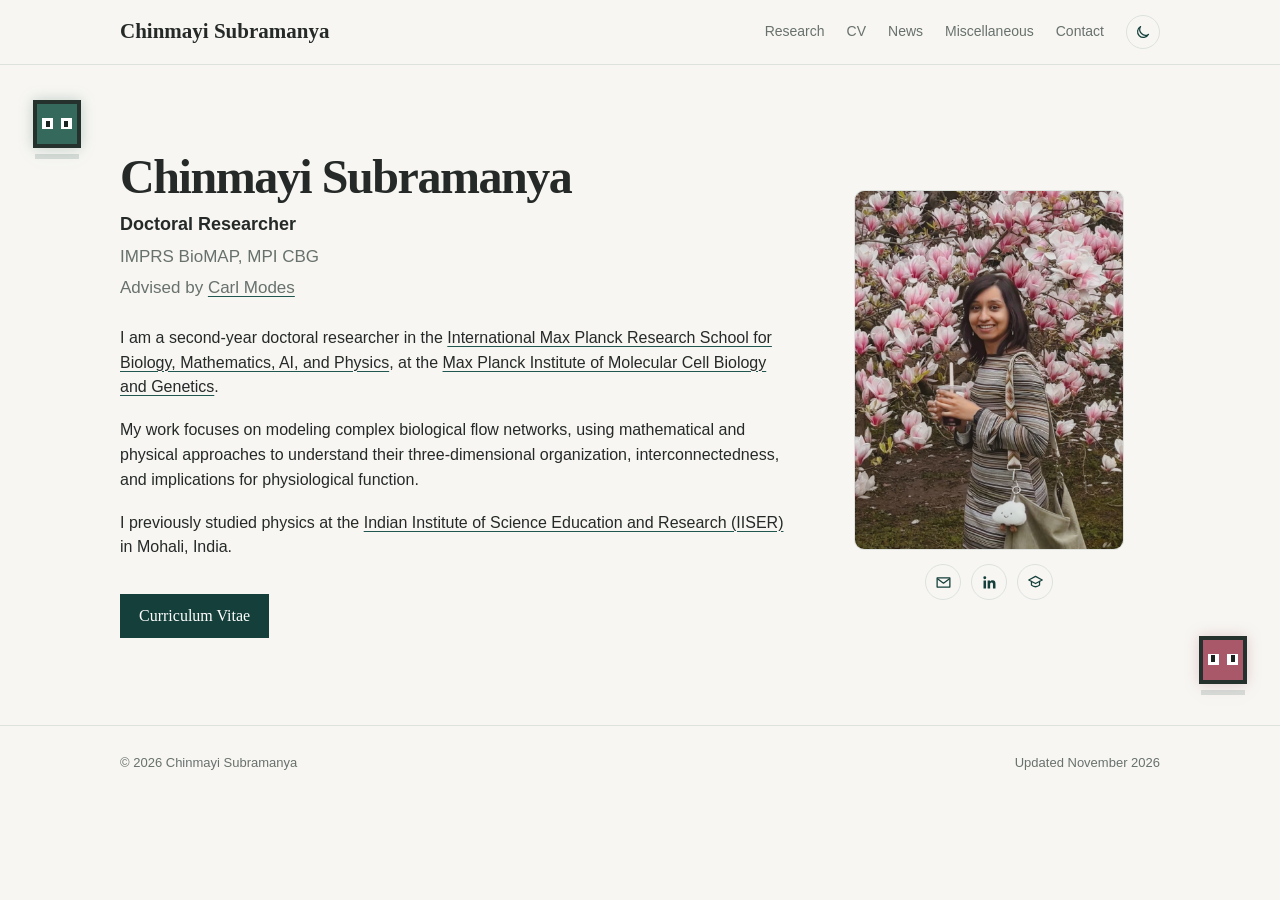
==== index.html @ 1d9da66b "Simplify site footers" ====
<!doctype html>
<html lang="en">
  <head>
    <meta charset="utf-8" />
    <meta name="viewport" content="width=device-width, initial-scale=1" />
    <meta
      name="description"
      content="Chinmayi Subramanya is a doctoral researcher studying the geometry and topology of spatially embedded biological networks."
    />
    <meta name="theme-color" content="#f7f6f2" />
    <meta name="color-scheme" content="light dark" />
    <title>Chinmayi Subramanya</title>
    <link rel="icon" href="assets/favicon-home.png" type="image/png" sizes="256x256" />
    <link rel="stylesheet" href="styles.css?v=46" />
  </head>
  <body>
    <a class="skip-link" href="#main-content">Skip to content</a>

    <header class="site-header">
      <div class="nav-shell">
        <a class="wordmark" href="index.html#about">Chinmayi Subramanya</a>
        <nav class="site-nav" aria-label="Primary navigation">
          <a href="research.html">Research</a>
          <a href="cv.html">CV</a>
          <a href="news.html">News</a>
          <a href="beyond.html">Miscellaneous</a>
          <a href="contact.html">Contact</a>
          <button class="theme-toggle" type="button" data-theme-toggle aria-pressed="false" aria-label="Switch to dark mode">
            <svg class="theme-icon moon-icon" viewBox="0 0 24 24" aria-hidden="true"><path d="M20.2 15.6A8.6 8.6 0 0 1 8.4 3.8 8.7 8.7 0 1 0 20.2 15.6Z" /></svg>
            <svg class="theme-icon sun-icon" viewBox="0 0 24 24" aria-hidden="true"><circle cx="12" cy="12" r="4" /><path d="M12 2v2M12 20v2M4.93 4.93l1.42 1.42M17.65 17.65l1.42 1.42M2 12h2M20 12h2M4.93 19.07l1.42-1.42M17.65 6.35l1.42-1.42" /></svg>
          </button>
        </nav>
      </div>
    </header>

    <main class="home-main" id="main-content">
      <div class="ensnarlment-experience" data-ensnarlment-experience>
        <svg class="network-canvas" data-network-canvas aria-hidden="true" focusable="false">
          <g class="network network--green" data-network-group="green"></g>
          <g class="network network--magenta" data-network-group="magenta"></g>
        </svg>

        <button
          class="network-character network-character--green"
          type="button"
          data-network-trigger="green"
          aria-label="Grow the green network"
          aria-pressed="false"
        >
          <svg class="pixel-character" viewBox="0 0 64 64" shape-rendering="crispEdges" aria-hidden="true">
            <g class="pixel-character__sprite">
              <rect class="pixel-character__shadow" x="12" y="58" width="40" height="4" />
              <rect class="pixel-character__outline" x="10" y="8" width="44" height="44" />
              <rect class="pixel-character__body" x="14" y="12" width="36" height="36" />
              <g class="pixel-character__eye-unit">
                <rect class="pixel-character__eye" x="18" y="25" width="10" height="10" />
                <rect class="pixel-character__pupil" x="22" y="27" width="4" height="6" />
              </g>
              <g class="pixel-character__eye-unit">
                <rect class="pixel-character__eye" x="36" y="25" width="10" height="10" />
                <rect class="pixel-character__pupil" x="38" y="27" width="4" height="6" />
              </g>
            </g>
          </svg>
        </button>

        <div class="network-character-anchor network-character-anchor--magenta">
          <div class="ensnarlment-speech" data-ensnarlment-speech hidden aria-live="polite">
            <a href="research.html">Ensnarlment - Explore my research →</a>
            <button type="button" data-speech-dismiss aria-label="Dismiss research prompt">×</button>
          </div>
          <button
            class="network-character network-character--magenta"
            type="button"
            data-network-trigger="magenta"
            aria-label="Grow the magenta network"
            aria-pressed="false"
          >
            <svg class="pixel-character" viewBox="0 0 64 64" shape-rendering="crispEdges" aria-hidden="true">
              <g class="pixel-character__sprite">
                <rect class="pixel-character__shadow" x="12" y="58" width="40" height="4" />
                <rect class="pixel-character__outline" x="10" y="8" width="44" height="44" />
                <rect class="pixel-character__body" x="14" y="12" width="36" height="36" />
                <g class="pixel-character__eye-unit">
                  <rect class="pixel-character__eye" x="18" y="25" width="10" height="10" />
                  <rect class="pixel-character__pupil" x="20" y="27" width="4" height="6" />
                </g>
                <g class="pixel-character__eye-unit">
                  <rect class="pixel-character__eye" x="36" y="25" width="10" height="10" />
                  <rect class="pixel-character__pupil" x="38" y="27" width="4" height="6" />
                </g>
              </g>
            </svg>
          </button>
        </div>
      </div>

      <section class="profile page-shell" id="about" aria-labelledby="profile-name">
        <div class="portrait-column">
          <figure class="portrait">
            <img src="assets/chinmayi-subramanya.jpg?v=4" alt="Chinmayi Subramanya in front of blooming magnolias" width="1643" height="2191" />
          </figure>
          <div class="profile-socials" aria-label="Social links">
            <a href="mailto:subramanya@mpi-cbg.de" aria-label="Email Chinmayi" title="Email">
              <svg viewBox="0 0 24 24" aria-hidden="true">
                <path d="M3 5.5h18v13H3z" />
                <path d="m4 7 8 6 8-6" />
              </svg>
            </a>
            <a href="https://www.linkedin.com/in/chinmayi-subramanya-7353881b0" target="_blank" rel="noreferrer" aria-label="Chinmayi on LinkedIn" title="LinkedIn">
              <svg class="brand-icon" viewBox="0 0 24 24" aria-hidden="true">
                <path d="M20.447 20.452h-3.554v-5.569c0-1.328-.027-3.037-1.852-3.037-1.853 0-2.136 1.445-2.136 2.939v5.667H9.351V9h3.414v1.561h.046c.477-.9 1.637-1.85 3.37-1.85 3.601 0 4.267 2.37 4.267 5.455v6.286zM5.337 7.433a2.062 2.062 0 1 1 0-4.124 2.062 2.062 0 0 1 0 4.124zM3.56 9h3.555v11.452H3.56z" />
              </svg>
            </a>
            <a href="https://scholar.google.com/citations?user=MUNUfOkAAAAJ" target="_blank" rel="noreferrer" aria-label="Chinmayi on Google Scholar" title="Google Scholar">
              <svg viewBox="0 0 24 24" aria-hidden="true">
                <path d="m2.5 8.4 9.5-5 9.5 5-9.5 5-9.5-5Z" />
                <path d="M6.3 10.5v5.2c1.6 1.5 3.5 2.3 5.7 2.3s4.1-.8 5.7-2.3v-5.2" />
              </svg>
            </a>
          </div>
        </div>
        <div class="profile-copy">
          <h1 id="profile-name">Chinmayi Subramanya</h1>
          <p class="role">Doctoral Researcher</p>
          <p>IMPRS BioMAP, MPI CBG</p>
          <p>
            Advised by
            <a href="https://www.mpi-cbg.de/research/researchgroups/currentgroups/carl-modes/research-focus" target="_blank" rel="noreferrer">Carl Modes</a>
          </p>
          <p class="profile-summary">
            I am a second-year doctoral researcher in the
            <a href="https://imprs.mpi-cbg.de" target="_blank" rel="noreferrer">International Max Planck Research School for Biology, Mathematics, AI, and Physics</a>,
            at the <a href="https://www.mpi-cbg.de" target="_blank" rel="noreferrer">Max Planck Institute of Molecular Cell Biology and Genetics</a>.
          </p>
          <p class="profile-summary profile-focus">
            My work focuses on modeling complex biological flow networks, using mathematical and physical approaches to understand their three-dimensional organization, interconnectedness, and implications for physiological function.
          </p>
          <p class="profile-summary profile-history">
            I previously studied physics at the <a href="https://www.iisermohali.ac.in/" target="_blank" rel="noreferrer">Indian Institute of Science Education and Research (IISER)</a> in Mohali, India.
          </p>
          <div class="profile-actions">
            <a class="button primary" href="cv.html">Curriculum Vitae</a>
          </div>
        </div>
      </section>

    </main>

    <footer class="site-footer">
      <div class="page-shell">
        <p>© <span data-year></span> Chinmayi Subramanya</p>
        <p class="footer-updated">Updated November 2026</p>
      </div>
    </footer>
    <script src="script.js?v=17"></script>
  </body>
</html>
---- styles.css ----
:root {
  --background: #f7f6f2;
  --surface: #f0f1ed;
  --text: #252a28;
  --muted: #68716d;
  --green: #1f5650;
  --green-strong: #153f3a;
  --network-green: #5c8b82;
  --network-magenta: #a46283;
  --border: #dde2df;
  --serif: Georgia, "Times New Roman", serif;
  --sans: -apple-system, BlinkMacSystemFont, "Segoe UI", Roboto, "Helvetica Neue", Arial, sans-serif;
  --shell: min(1040px, calc(100% - 48px));
}

html[data-theme="dark"] {
  color-scheme: dark;
  --background: #0c110f;
  --surface: #171e1c;
  --text: #f7f6f2;
  --muted: #aab4b0;
  --green: #8fb5ad;
  --green-strong: #c7d9d4;
  --network-green: #75998f;
  --network-magenta: #c681a3;
  --border: #353e37;
}

* {
  box-sizing: border-box;
}

html {
  scroll-behavior: smooth;
  background: var(--background);
  color-scheme: light;
}

body {
  margin: 0;
  color: var(--text);
  background: var(--background);
  font-family: var(--sans);
  font-size: 17px;
  line-height: 1.65;
  -webkit-font-smoothing: antialiased;
  transition: color 160ms ease, background 160ms ease;
}

a {
  color: inherit;
  text-decoration-color: var(--green);
  text-decoration-thickness: 1px;
  text-underline-offset: 0.18em;
}

a:hover {
  color: var(--green);
}

.external-link::after {
  display: inline-block;
  margin-left: 0.22em;
  content: "→";
  font-family: Arial, sans-serif;
  font-size: 0.76em;
  font-weight: 300;
  line-height: 1;
  transform: translateY(-0.04em) rotate(-45deg);
  transform-origin: center;
}

img {
  display: block;
  max-width: 100%;
}

button,
a {
  -webkit-tap-highlight-color: transparent;
}

:focus-visible {
  outline: 3px solid var(--green);
  outline-offset: 4px;
}

::selection {
  color: var(--background);
  background: var(--green);
}

.skip-link {
  position: fixed;
  z-index: 100;
  top: 12px;
  left: 12px;
  padding: 8px 12px;
  color: var(--background);
  background: var(--green-strong);
  transform: translateY(-160%);
}

.skip-link:focus {
  transform: translateY(0);
}

.page-shell,
.nav-shell {
  width: var(--shell);
  margin-inline: auto;
}

.site-header {
  position: sticky;
  z-index: 50;
  top: 0;
  border-bottom: 1px solid var(--border);
  background: var(--background);
}

.nav-shell {
  min-height: 64px;
  display: flex;
  align-items: center;
  justify-content: space-between;
  gap: 32px;
}

.wordmark {
  flex: 0 0 auto;
  font-family: var(--serif);
  font-size: 21px;
  font-weight: 700;
  line-height: 1.1;
  text-decoration: none;
}

.site-nav {
  display: flex;
  align-items: center;
  justify-content: flex-end;
  gap: 22px;
  font-size: 14px;
}

.site-nav a {
  color: var(--muted);
  text-decoration: none;
}

.site-nav a:hover,
.site-nav a.active {
  color: var(--green);
}

.theme-toggle {
  width: 34px;
  height: 34px;
  display: inline-flex;
  align-items: center;
  justify-content: center;
  padding: 0;
  color: var(--green-strong);
  background: transparent;
  border: 1px solid var(--border);
  border-radius: 999px;
  cursor: pointer;
}

.theme-toggle:hover {
  color: var(--background);
  border-color: var(--green);
  background: var(--green);
}

.theme-icon {
  width: 16px;
  height: 16px;
  fill: none;
  stroke: currentColor;
  stroke-width: 1.8;
  stroke-linecap: round;
  stroke-linejoin: round;
}

.sun-icon,
html[data-theme="dark"] .moon-icon {
  display: none;
}

html[data-theme="dark"] .sun-icon {
  display: block;
}

.profile {
  min-height: min(660px, calc(100svh - 64px));
  display: grid;
  grid-template-columns: minmax(0, 1fr) 270px;
  align-items: center;
  gap: 44px;
  padding-block: 64px;
  scroll-margin-top: 64px;
}

.portrait {
  width: 270px;
  margin: 0;
}

.portrait-column {
  grid-column: 2;
  width: 270px;
  display: flex;
  align-items: center;
  flex-direction: column;
  gap: 14px;
  transform: translateX(-36px);
}

.portrait img {
  width: 270px;
  height: auto;
  aspect-ratio: 3 / 4;
  object-fit: cover;
  object-position: center;
  border: 1px solid var(--border);
  border-radius: 10px;
}

.profile-copy {
  grid-column: 1;
  grid-row: 1;
  justify-self: start;
  width: 100%;
  max-width: 680px;
}

.profile h1 {
  margin: 0 0 4px;
  font-family: var(--serif);
  font-size: clamp(38px, 4.3vw, 48px);
  line-height: 1.05;
  letter-spacing: -0.03em;
}

.profile-copy p {
  margin: 3px 0;
  color: var(--muted);
}

.profile-copy .role {
  margin-top: 8px;
  color: var(--text);
  font-size: 18px;
  font-weight: 700;
}

.profile-copy .profile-summary {
  max-width: 670px;
  margin-top: 24px;
  color: var(--text);
  font-size: 16px;
  line-height: 1.55;
}

.profile-copy .profile-focus {
  margin-top: 18px;
}

.profile-copy .profile-history {
  margin-top: 18px;
}

.profile-actions {
  display: flex;
  align-items: flex-start;
  flex-direction: column;
  gap: 12px;
  margin-top: 34px;
}

.profile-socials {
  display: flex;
  align-items: center;
  gap: 10px;
}

.profile-socials a {
  width: 36px;
  height: 36px;
  display: inline-flex;
  align-items: center;
  justify-content: center;
  border: 1px solid var(--border);
  border-radius: 50%;
  color: var(--green-strong);
  text-decoration: none;
}

.profile-socials a:hover {
  color: var(--background);
  border-color: var(--green);
  background: var(--green);
}

.profile-socials svg {
  width: 17px;
  height: 17px;
  fill: none;
  stroke: currentColor;
  stroke-width: 1.8;
  stroke-linecap: round;
  stroke-linejoin: round;
}

.profile-socials .brand-icon {
  fill: currentColor;
  stroke: none;
}

/* Homepage ensnarlment interaction */

.home-main {
  position: relative;
  isolation: isolate;
  overflow: hidden;
}

.home-main > .profile,
.home-main > .content-shell {
  position: relative;
  z-index: 2;
}

.ensnarlment-experience {
  position: absolute;
  inset: 0;
  pointer-events: none;
}

.network-canvas {
  position: absolute;
  z-index: 0;
  inset: 0;
  width: 100%;
  height: 100%;
  overflow: visible;
  pointer-events: none;
}

.network--green {
  color: var(--network-green);
}

.network--magenta {
  color: var(--network-magenta);
}

.network {
  transition: opacity 1800ms ease, filter 600ms ease;
}

.network.is-settling {
  filter: saturate(1.08);
}

.network.is-fading {
  opacity: 0;
}

.network-edge {
  fill: none;
  vector-effect: non-scaling-stroke;
  stroke-linecap: round;
  stroke-linejoin: round;
}

.network-edge {
  opacity: 0.2;
  stroke: currentColor;
  stroke-width: 1.5;
}

.network-character,
.network-character-anchor {
  width: 70px;
  height: 70px;
}

.network-character {
  z-index: 4;
  display: block;
  padding: 0;
  color: var(--text);
  background: transparent;
  border: 0;
  cursor: pointer;
  pointer-events: auto;
  filter: drop-shadow(0 5px 7px rgb(23 63 58 / 0.12));
}

.network-character--green {
  position: absolute;
  top: 26px;
  left: 22px;
  --character-accent: #35695c;
  --pixel-outline: #25312d;
  --pixel-eye: #ffffff;
  --pixel-pupil: #1b2421;
  filter: drop-shadow(0 0 7px rgb(53 105 92 / 0.28));
}

.network-character-anchor--magenta {
  position: absolute;
  z-index: 4;
  right: 22px;
  bottom: 28px;
  --character-accent: #a85868;
  --pixel-outline: #25312d;
  --pixel-eye: #ffffff;
  --pixel-pupil: #1b2421;
}

.network-character-anchor .network-character {
  position: relative;
  --character-accent: #a85868;
  --pixel-outline: #25312d;
  --pixel-eye: #ffffff;
  --pixel-pupil: #1b2421;
  filter: drop-shadow(0 0 7px rgb(168 88 104 / 0.28));
}

.network-character svg {
  width: 100%;
  height: 100%;
  overflow: visible;
}

.pixel-character__sprite {
  transform-box: fill-box;
  transform-origin: 50% 100%;
  animation: character-hover 3.2s ease-in-out infinite;
}

.network-character--magenta .pixel-character__sprite {
  animation-delay: -1.6s;
}

.pixel-character__shadow {
  fill: rgb(23 63 58 / 0.14);
}

html[data-theme="dark"] .network-character {
  filter: none;
}

html[data-theme="dark"] .pixel-character__shadow {
  fill: rgb(137 151 146 / 0.58);
}

html[data-theme="dark"] .network-character--green,
html[data-theme="dark"] .network-character-anchor--magenta,
html[data-theme="dark"] .network-character-anchor .network-character {
  --pixel-outline: #e7ddd0;
}

html[data-theme="dark"] .pixel-character__outline {
  filter: drop-shadow(0 0 7px rgb(230 209 184 / 0.42));
}

.pixel-character__outline {
  fill: var(--pixel-outline);
}

.pixel-character__pupil {
  fill: var(--pixel-pupil);
}

.pixel-character__body {
  fill: var(--character-accent);
}

.pixel-character__eye-unit {
  transform-box: fill-box;
  transform-origin: 50% 50%;
  animation: pixel-blink 5.2s steps(1, end) infinite;
}

.pixel-character__eye {
  fill: var(--pixel-eye);
}

.pixel-character__pupil {
  transition: transform 80ms steps(1, end);
}

.network-character--magenta .pixel-character__eye-unit {
  animation-delay: -2.3s;
}

.character-shadow {
  fill: rgb(23 63 58 / 0.12);
}

.character-body,
.character-head {
  transform-box: fill-box;
}

.character-body {
  transform-origin: 50% 100%;
}

.character-head {
  transform-origin: 50% 72%;
}

.character-coat {
  fill: color-mix(in srgb, var(--character-accent) 82%, var(--background));
  stroke: var(--green-strong);
  stroke-width: 1.4;
}

.character-face {
  fill: #e8c2aa;
  stroke: var(--green-strong);
  stroke-width: 1.25;
}

.character-hair {
  fill: var(--text);
  stroke: var(--text);
  stroke-linejoin: round;
}

.character-eye {
  fill: var(--text);
}

.character-smile,
.character-leg,
.character-foot,
.character-arm,
.character-emblem-line {
  fill: none;
  stroke: var(--green-strong);
  stroke-width: 1.6;
  stroke-linecap: round;
  stroke-linejoin: round;
}

.character-emblem {
  fill: var(--background);
  stroke: var(--green-strong);
  stroke-width: 1.1;
}

.network-character:hover .character-body,
.network-character:focus-visible .character-body {
  animation: character-wiggle 640ms ease-in-out;
}

.network-character:hover .pixel-character__sprite,
.network-character:focus-visible .pixel-character__sprite {
  animation: character-jump 560ms cubic-bezier(0.3, 0.75, 0.3, 1);
}

.network-character:hover .character-head,
.network-character:focus-visible .character-head {
  animation: character-head-tilt 640ms ease-in-out;
}

.network-character.is-active::after {
  position: absolute;
  inset: 14px 10px 4px;
  border: 1px solid var(--character-accent);
  border-radius: 50%;
  content: "";
  opacity: 0;
  animation: character-pulse 900ms ease-out;
}

.network-character.is-celebrating .character-body {
  animation: character-celebrate 780ms ease-in-out;
}

.network-character.is-celebrating .pixel-character__sprite {
  animation: character-celebrate 780ms steps(5, end);
}

.network-character.is-calling .pixel-character__sprite {
  animation: character-attention 1.75s cubic-bezier(0.3, 0.75, 0.3, 1) infinite;
}

.network-character.is-celebrating .character-head {
  animation: character-head-tilt 520ms ease-in-out 80ms;
}

.ensnarlment-speech {
  position: absolute;
  right: 0;
  bottom: 82px;
  width: 176px;
  padding: 12px 29px 12px 13px;
  color: var(--text);
  background: color-mix(in srgb, var(--background) 94%, var(--network-magenta));
  border: 1px solid color-mix(in srgb, var(--network-magenta) 58%, var(--border));
  border-radius: 10px 10px 2px 10px;
  box-shadow: 0 8px 24px rgb(23 63 58 / 0.12);
  font-family: var(--serif);
  font-size: 13px;
  font-weight: 700;
  line-height: 1.35;
  pointer-events: auto;
  transform-origin: 90% 100%;
  animation: speech-arrive 480ms cubic-bezier(0.2, 0.75, 0.25, 1) both;
}

.ensnarlment-speech::after {
  position: absolute;
  right: 15px;
  bottom: -8px;
  width: 14px;
  height: 14px;
  background: inherit;
  border-right: 1px solid color-mix(in srgb, var(--network-magenta) 58%, var(--border));
  border-bottom: 1px solid color-mix(in srgb, var(--network-magenta) 58%, var(--border));
  content: "";
  transform: rotate(45deg);
}

.ensnarlment-speech[hidden] {
  display: none;
}

.ensnarlment-speech a {
  position: relative;
  z-index: 1;
  display: block;
  text-decoration: none;
}

.ensnarlment-speech a:hover {
  color: #9b7080;
}

.ensnarlment-speech > button {
  position: absolute;
  z-index: 2;
  top: 4px;
  right: 5px;
  width: 24px;
  height: 24px;
  padding: 0;
  color: var(--muted);
  background: transparent;
  border: 0;
  border-radius: 50%;
  font-size: 18px;
  line-height: 1;
  cursor: pointer;
}

.ensnarlment-speech > button:hover {
  color: var(--green-strong);
  background: var(--surface);
}

@keyframes character-wiggle {
  0%,
  100% {
    transform: translateY(0) rotate(0);
  }
  25% {
    transform: translateY(-3px) rotate(-3deg);
  }
  55% {
    transform: translateY(-1px) rotate(3deg);
  }
  75% {
    transform: translateY(-2px) rotate(-1deg);
  }
}

@keyframes character-jump {
  0%,
  100% {
    transform: translateY(0);
  }
  42% {
    transform: translateY(-16px);
  }
  68% {
    transform: translateY(1px);
  }
  82% {
    transform: translateY(-4px);
  }
}

@keyframes character-hover {
  0%,
  100% {
    transform: translateY(-2px);
  }
  50% {
    transform: translateY(-8px);
  }
}

@keyframes character-attention {
  0%,
  18%,
  36%,
  100% {
    transform: translateY(0);
  }
  9%,
  27% {
    transform: translateY(-13px);
  }
}

@keyframes pixel-blink {
  0%,
  91%,
  96%,
  100% {
    transform: scaleY(1);
  }
  92%,
  95% {
    transform: scaleY(0.12);
  }
}

@keyframes character-head-tilt {
  0%,
  100% {
    transform: rotate(0);
  }
  40% {
    transform: rotate(-8deg);
  }
  70% {
    transform: rotate(5deg);
  }
}

@keyframes character-pulse {
  from {
    opacity: 0.46;
    transform: scale(0.7);
  }
  to {
    opacity: 0;
    transform: scale(1.35);
  }
}

@keyframes character-celebrate {
  0%,
  100% {
    transform: translateY(0) rotate(0);
  }
  20% {
    transform: translateY(-8px) rotate(-5deg);
  }
  45% {
    transform: translateY(-2px) rotate(5deg);
  }
  70% {
    transform: translateY(-6px) rotate(-3deg);
  }
}

@keyframes speech-arrive {
  from {
    opacity: 0;
    transform: translate(8px, 9px) scale(0.94);
  }
  to {
    opacity: 1;
    transform: translateY(0) scale(1);
  }
}

.button {
  display: inline-flex;
  align-items: center;
  justify-content: center;
  min-height: 44px;
  padding: 0 18px;
  border: 1px solid var(--green);
  font-family: var(--serif);
  font-size: 16px;
  text-decoration: none;
}

.button.primary {
  color: #ffffff;
  background: var(--green-strong);
  border-color: var(--green-strong);
}

html[data-theme="dark"] .button.primary {
  color: #101614;
  background: var(--green);
  border-color: var(--green);
}

.button.secondary {
  color: var(--green-strong);
  background: transparent;
}

.button:hover {
  color: var(--background);
  background: var(--green);
}

.content-shell {
  padding-bottom: 40px;
}

.standalone-page {
  min-height: calc(100vh - 139px);
  padding-bottom: 40px;
}

.standalone-page .content-section:first-child {
  border-top: 0;
}

.page-title {
  margin: 0 0 30px;
  color: var(--green);
  font-family: var(--serif);
  font-size: 18px;
  line-height: 1.2;
  letter-spacing: 0.16em;
  text-transform: uppercase;
}

.content-section {
  padding: 72px 0;
  border-top: 1px solid var(--border);
  scroll-margin-top: 88px;
}

.content-section h2 {
  margin: 0 0 30px;
  color: var(--green);
  font-family: var(--serif);
  font-size: 18px;
  line-height: 1.2;
  letter-spacing: 0.16em;
  text-transform: uppercase;
}

.content-section > p {
  max-width: 820px;
  margin: 0 0 22px;
  font-size: 18px;
}

.subsection + .subsection {
  margin-top: 56px;
}

.research-description {
  max-width: none;
  margin-bottom: 40px;
}

.research-description p {
  margin: 0 0 22px;
  font-size: 16px;
}

.approach-list + .subsection {
  margin-top: 56px;
}

.subsection h3 {
  margin: 0 0 24px;
  color: var(--text);
  font-family: var(--sans);
  font-size: 16px;
  font-weight: 700;
  line-height: 1.3;
  letter-spacing: 0;
  text-transform: none;
}

.publication-item {
  display: grid;
  grid-template-columns: 145px minmax(0, 1fr);
  gap: 28px;
}

.publication-item + .publication-item {
  margin-top: 32px;
  padding-top: 32px;
  border-top: 1px solid var(--border);
}

.item-meta,
.entry-list time {
  padding-top: 4px;
  color: var(--green);
  font-size: 12px;
  font-weight: 700;
  letter-spacing: 0.08em;
  text-transform: uppercase;
}

.item-body h4,
.item-body h3 {
  margin: 0 0 8px;
  font-family: var(--serif);
  font-size: 19px;
  line-height: 1.3;
}

.item-body h4 a,
.item-body h3 a {
  text-decoration: none;
}

.content-section h2.research-subheading {
  margin: 0 0 24px;
  color: var(--text);
  font-family: var(--sans);
  font-size: 16px;
  font-weight: 700;
  line-height: 1.3;
  letter-spacing: 0;
  text-transform: none;
}

.item-body p {
  margin: 0 0 14px;
}

.item-body .authors {
  color: var(--muted);
  font-size: 14px;
}

.publication-summary {
  max-width: 790px;
}

.inline-link {
  color: var(--green-strong);
  font-size: 14px;
  font-weight: 700;
}

.approach-list,
.entry-list,
.award-list {
  margin: 0;
  padding: 0;
  list-style: none;
}

.approach-list {
  counter-reset: approach;
}

.approach-list li {
  counter-increment: approach;
  display: grid;
  grid-template-columns: 145px minmax(0, 1fr);
  gap: 28px;
  padding: 18px 0;
  border-top: 1px solid var(--border);
}

.approach-list strong::before {
  content: "0" counter(approach) " · ";
  color: var(--green);
  font-size: 12px;
  letter-spacing: 0.08em;
}

.approach-list span,
.entry-list span,
.award-list small {
  color: var(--muted);
}

.entry-list li {
  display: grid;
  grid-template-columns: 145px minmax(0, 1fr);
  gap: 28px;
  padding: 22px 0;
  border-top: 1px solid var(--border);
}

.entry-list li:last-child,
.approach-list li:last-child,
.award-list li:last-child {
  border-bottom: 1px solid var(--border);
}

.entry-list div,
.award-list span {
  display: flex;
  flex-direction: column;
  gap: 2px;
}

.entry-list strong {
  font-family: var(--serif);
  font-size: 19px;
}

.entry-list strong a {
  text-decoration: none;
}

.entry-list span {
  font-size: 15px;
}

.cv-list .cv-heading {
  display: flex;
  align-items: baseline;
  flex-direction: row;
  justify-content: space-between;
  gap: 24px;
}

.cv-list .cv-institute {
  color: var(--text);
  font-family: var(--serif);
  font-size: 19px;
  font-weight: 700;
}

.cv-list .cv-detail-row {
  display: flex;
  align-items: flex-start;
  flex-direction: row;
  justify-content: space-between;
  gap: 24px;
}

.cv-list .cv-program {
  flex: 0 0 auto;
  color: var(--muted);
  font-family: var(--sans);
  font-size: 15px;
  font-weight: 400;
  text-align: right;
}

.cv-list a {
  width: fit-content;
}

.course-page {
  min-height: calc(100vh - 140px);
  padding-top: 72px;
}

.course-page h1 {
  margin: 0 0 18px;
  font-family: var(--serif);
  font-size: clamp(34px, 4vw, 46px);
  line-height: 1.05;
  letter-spacing: -0.03em;
}

.course-page .course-intro {
  margin: 0 0 58px;
  color: var(--muted);
  font-size: 18px;
}

.course-section {
  padding: 56px 0 20px;
  border-top: 1px solid var(--border);
}

.course-section + .course-section {
  border-top: 0;
}

.course-section-header {
  margin-bottom: 30px;
}

.course-section-header h2 {
  margin: 0;
  color: var(--text);
  font-family: var(--serif);
  font-size: 30px;
  line-height: 1.15;
}

.course-kicker {
  margin: 0 0 5px;
  color: var(--green);
  font-size: 12px;
  font-weight: 700;
  letter-spacing: 0.1em;
  text-transform: uppercase;
}

.course-group-grid {
  display: grid;
  grid-template-columns: repeat(2, minmax(0, 1fr));
  gap: 38px 48px;
}

.physics-major-grid {
  display: grid;
  grid-template-columns: repeat(2, minmax(0, 1fr));
  gap: 48px;
}

.course-major-column {
  display: flex;
  min-width: 0;
  flex-direction: column;
  gap: 38px;
}

.course-group {
  min-width: 0;
}

.course-group h3 {
  margin: 0;
  padding: 0 0 12px;
  border-bottom: 2px solid var(--green);
  font-family: var(--serif);
  font-size: 18px;
  line-height: 1.3;
}

.course-list {
  margin: 0;
  padding: 0;
  list-style: none;
}

.course-list li {
  display: grid;
  grid-template-columns: 66px minmax(0, 1fr);
  gap: 12px;
  padding: 10px 0;
  border-bottom: 1px solid var(--border);
  font-size: 14px;
  line-height: 1.45;
}

.course-code {
  color: var(--green);
  font-size: 12px;
  font-weight: 700;
  letter-spacing: 0.03em;
}

.course-note {
  margin: 58px 0 72px;
  padding-top: 24px;
  border-top: 1px solid var(--border);
  color: var(--muted);
  font-size: 14px;
}

#cv > .page-title,
#cv > h2 {
  margin-bottom: 10px;
}

.content-section > .cv-full-link {
  margin: 0 0 24px;
  color: var(--muted);
  font-size: 15px;
}

.award-list li {
  display: grid;
  grid-template-columns: 145px minmax(0, 1fr);
  gap: 28px;
  padding: 18px 0;
  border-top: 1px solid var(--border);
}

.award-list > li > strong {
  color: var(--green);
  font-size: 13px;
  letter-spacing: 0.06em;
}

.award-list > li > span {
  font-family: var(--serif);
  font-size: 19px;
  font-weight: 700;
}

.award-list small {
  font-family: var(--sans);
  font-size: 15px;
  font-weight: 400;
  line-height: 1.45;
}

.contact-grid {
  display: grid;
  grid-template-columns: minmax(0, 1fr) minmax(430px, 0.82fr);
  align-items: start;
  gap: 48px;
}

.contact-section .contact-email {
  display: flex;
  align-items: center;
  gap: 11px;
  margin: 0 0 14px;
  font-size: 24px;
  font-weight: 300;
  line-height: 1.45;
}

.contact-email svg {
  width: 25px;
  height: 25px;
  flex: 0 0 auto;
  fill: none;
  stroke: var(--green-strong);
  stroke-width: 1.45;
  stroke-linecap: round;
  stroke-linejoin: round;
}

.contact-social-links {
  display: flex;
  align-items: center;
  gap: 10px;
  margin: 0;
  line-height: 1.45;
}

.miscellaneous-section h2 {
  margin: 0 0 16px;
  color: var(--text);
  font-family: var(--serif);
  font-size: 16px;
  letter-spacing: 0;
  text-transform: none;
}

.miscellaneous-intro {
  max-width: 820px;
  margin: 0;
  font-size: 16px;
  line-height: 1.55;
}

.miscellaneous-section + .miscellaneous-intro {
  margin-top: 44px;
}

.outreach-list li {
  grid-template-columns: 76px minmax(0, 1fr);
  gap: 20px;
}

.outreach-list time {
  font-size: 13px;
}

.outreach-list span {
  font-size: 16px;
  line-height: 1.55;
}

.miscellaneous-list {
  width: 100%;
  max-width: none;
  margin: 0;
  padding: 0;
  list-style: none;
}

.miscellaneous-list li {
  padding: 18px 0;
  border-top: 1px solid var(--border);
  font-size: 16px;
  line-height: 1.55;
}

.miscellaneous-list li:last-child {
  border-bottom: 1px solid var(--border);
}

.postal-address {
  justify-self: end;
  margin: 0;
  font-size: 16px;
  line-height: 1.55;
  transform: translateX(-48px);
}

.site-footer {
  border-top: 1px solid var(--border);
}

.site-footer .page-shell {
  min-height: 74px;
  display: flex;
  align-items: center;
  justify-content: space-between;
  gap: 20px;
  color: var(--muted);
  font-size: 13px;
}

.footer-updated {
  color: var(--muted);
}

.site-footer p {
  margin: 0;
}

.site-footer .footer-updated {
  margin-left: auto;
}

.site-footer a {
  text-decoration: none;
}

@media (max-width: 1100px) {
  .ensnarlment-experience {
    display: none;
  }
}

@media (max-width: 780px) {
  :root {
    --shell: min(100% - 40px, 640px);
  }

  .nav-shell {
    min-height: 0;
    align-items: flex-start;
    flex-direction: column;
    gap: 14px;
    padding-block: 14px;
  }

  .site-nav {
    justify-content: space-between;
    flex-wrap: nowrap;
    gap: clamp(6px, 2.6vw, 12px);
    width: 100%;
    padding-bottom: 2px;
    font-size: clamp(11px, 3.2vw, 13px);
    white-space: nowrap;
  }

  .theme-toggle {
    width: 30px;
    height: 30px;
    flex: 0 0 30px;
  }

  .profile {
    min-height: 0;
    display: flex;
    flex-direction: column;
    gap: 20px;
    padding: 32px 0 56px;
    text-align: center;
  }

  .profile-copy,
  .portrait-column {
    width: 100%;
    transform: none;
  }

  .portrait,
  .portrait-column {
    width: min(210px, 62vw);
  }

  .portrait img {
    width: 100%;
    height: auto;
  }

  .profile h1 {
    max-width: 100%;
    font-size: clamp(30px, 8vw, 36px);
    overflow-wrap: normal;
    text-wrap: balance;
  }

  .profile-actions {
    align-items: center;
    justify-content: center;
  }

  .contact-grid {
    grid-template-columns: 1fr;
    gap: 30px;
  }

  .postal-address {
    justify-self: start;
    transform: none;
  }

  .cv-list .cv-heading {
    align-items: flex-start;
    gap: 14px;
  }

  .cv-list .cv-detail-row {
    gap: 14px;
  }

  .cv-list .cv-program {
    max-width: 38%;
  }

  .course-page {
    padding-top: 52px;
  }

  .course-page .course-intro {
    margin-bottom: 44px;
  }

  .course-section {
    padding-top: 44px;
  }

  .course-section-header h2 {
    font-size: 26px;
  }

  .course-group-grid {
    grid-template-columns: 1fr;
    gap: 34px;
  }

  .physics-major-grid {
    display: flex;
    flex-direction: column;
    gap: 34px;
  }

  .course-major-column {
    display: contents;
  }

  .major-theory {
    order: 1;
  }

  .major-lab {
    order: 2;
  }

  .major-interdisciplinary {
    order: 3;
  }

  .course-note {
    margin-top: 48px;
  }

  .content-section {
    padding: 58px 0;
    scroll-margin-top: 150px;
  }

  .content-section h2 {
    margin-bottom: 26px;
  }

  .content-section > p {
    font-size: 17px;
  }

  .research-description p {
    font-size: 16px;
  }

  .publication-item,
  .approach-list li,
  .entry-list li {
    grid-template-columns: 1fr;
    gap: 8px;
  }

  .publication-item {
    gap: 14px;
  }

  .award-list li {
    grid-template-columns: 76px minmax(0, 1fr);
    gap: 14px;
  }

  .site-footer .page-shell {
    min-height: 88px;
    align-items: flex-start;
    flex-direction: column;
    justify-content: center;
    gap: 3px;
  }
}

@media (max-width: 420px) {
  :root {
    --shell: calc(100% - 32px);
  }

  .site-nav {
    gap: clamp(5px, 2vw, 9px);
  }

  .profile-actions {
    width: 100%;
  }

  .button {
    width: 100%;
  }
}

@media (prefers-reduced-motion: reduce) {
  html {
    scroll-behavior: auto;
  }

  *,
  *::before,
  *::after {
    animation-duration: 0.01ms !important;
    animation-iteration-count: 1 !important;
    transition-duration: 0.01ms !important;
  }
}
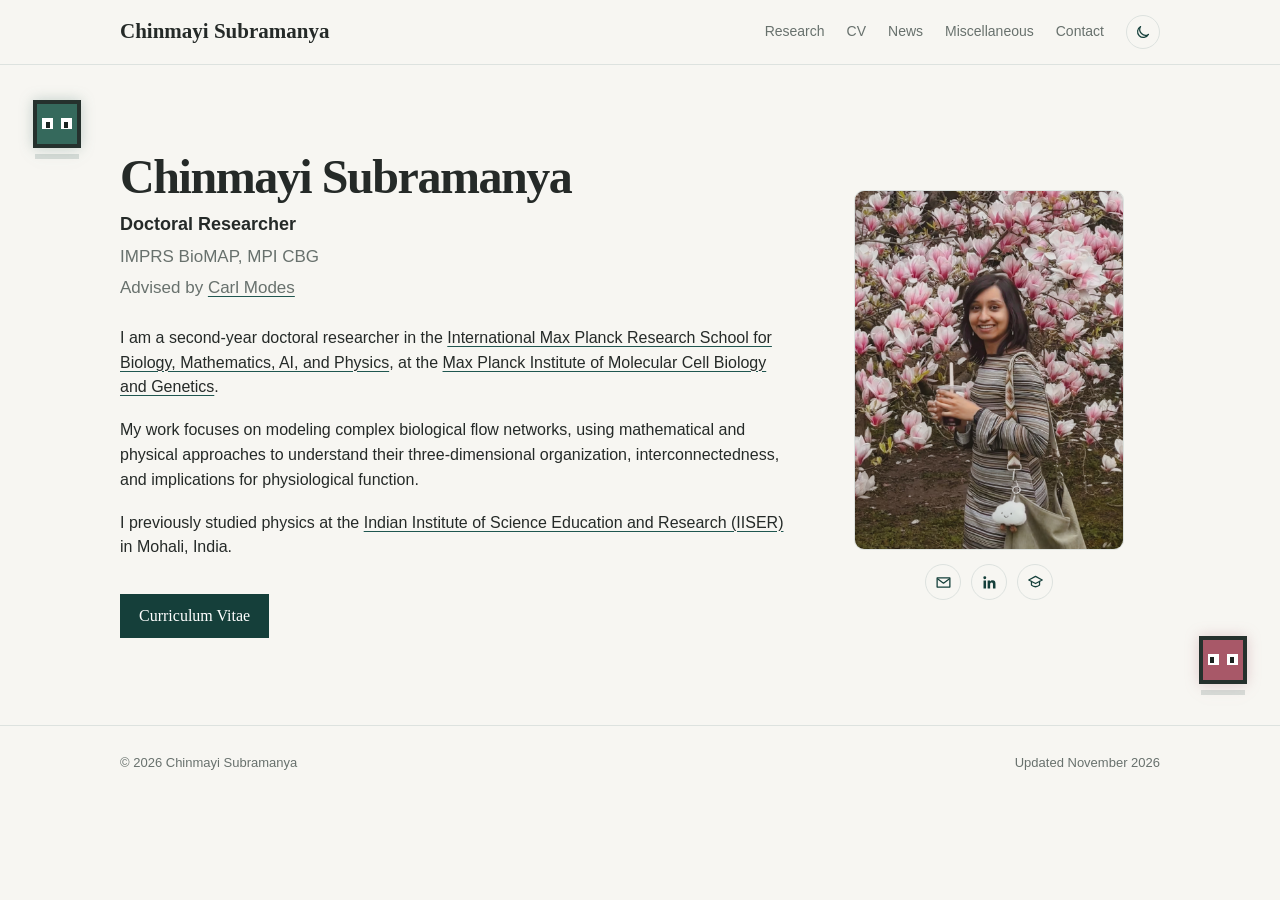
==== commit 59ce12f6: "Refresh transparent favicons" ====
--- a/index.html
+++ b/index.html
@@ -10,7 +10,7 @@
     <meta name="theme-color" content="#f7f6f2" />
     <meta name="color-scheme" content="light dark" />
     <title>Chinmayi Subramanya</title>
-    <link rel="icon" href="assets/favicon-home.png" type="image/png" sizes="256x256" />
+    <link rel="icon" href="assets/favicon-home.png?v=5" type="image/png" sizes="256x256" />
     <link rel="stylesheet" href="styles.css?v=46" />
   </head>
   <body>
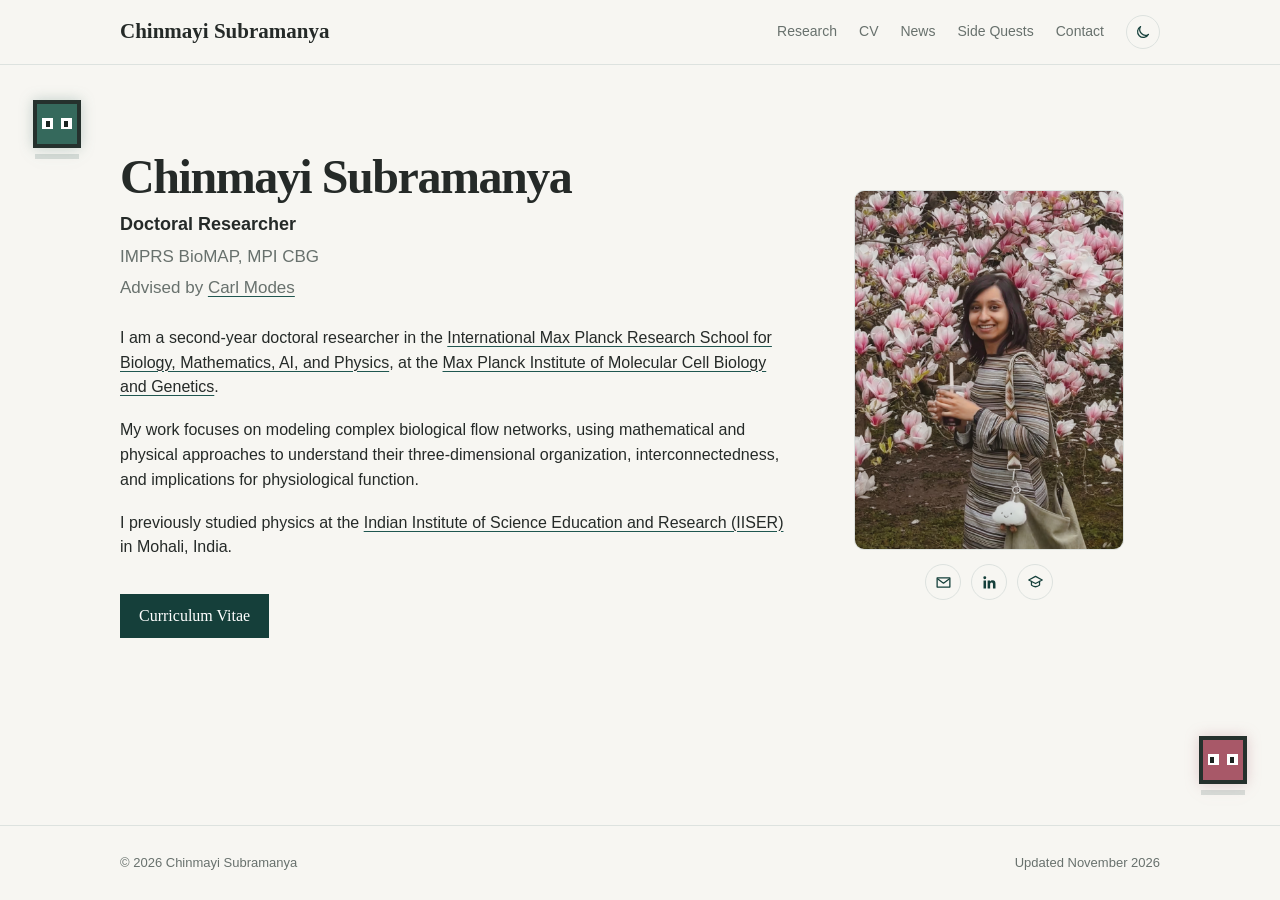
==== commit 548e6e4b: "Revamp side quests and refine site layout" ====
--- a/index.html
+++ b/index.html
@@ -10,10 +10,10 @@
     <meta name="theme-color" content="#f7f6f2" />
     <meta name="color-scheme" content="light dark" />
     <title>Chinmayi Subramanya</title>
-    <link rel="icon" href="assets/favicon-home.png?v=5" type="image/png" sizes="256x256" />
-    <link rel="stylesheet" href="styles.css?v=46" />
+    <link rel="icon" href="assets/favicon.png?v=6" type="image/png" sizes="256x256" />
+    <link rel="stylesheet" href="styles.css?v=56" />
   </head>
-  <body>
+  <body class="home-page">
     <a class="skip-link" href="#main-content">Skip to content</a>
 
     <header class="site-header">
@@ -23,7 +23,7 @@
           <a href="research.html">Research</a>
           <a href="cv.html">CV</a>
           <a href="news.html">News</a>
-          <a href="beyond.html">Miscellaneous</a>
+          <a href="beyond.html">Side Quests</a>
           <a href="contact.html">Contact</a>
           <button class="theme-toggle" type="button" data-theme-toggle aria-pressed="false" aria-label="Switch to dark mode">
             <svg class="theme-icon moon-icon" viewBox="0 0 24 24" aria-hidden="true"><path d="M20.2 15.6A8.6 8.6 0 0 1 8.4 3.8 8.7 8.7 0 1 0 20.2 15.6Z" /></svg>
--- a/styles.css
+++ b/styles.css
@@ -45,6 +45,20 @@
   line-height: 1.65;
   -webkit-font-smoothing: antialiased;
   transition: color 160ms ease, background 160ms ease;
+}
+
+body.home-page {
+  min-height: 100svh;
+  display: flex;
+  flex-direction: column;
+}
+
+.home-page .home-main {
+  flex: 1 0 auto;
+}
+
+.home-page .site-footer {
+  margin-top: auto;
 }
 
 a {
@@ -1063,6 +1077,25 @@
   width: fit-content;
 }
 
+.cv-page .content-section {
+  padding-bottom: 0;
+  border-top: 0;
+}
+
+.cv-page .content-section + .content-section {
+  padding-top: 0;
+}
+
+.cv-page #awards {
+  padding-block: 54px;
+}
+
+.cv-page .cv-list li:last-child,
+.cv-page .award-list li:last-child,
+.cv-page .outreach-list li:last-child {
+  border-bottom: 0;
+}
+
 .course-page {
   min-height: calc(100vh - 140px);
   padding-top: 72px;
@@ -1250,12 +1283,98 @@
 }
 
 .miscellaneous-section h2 {
-  margin: 0 0 16px;
+  margin: 0 0 20px;
   color: var(--text);
   font-family: var(--serif);
-  font-size: 16px;
+  font-size: 17px;
+  line-height: 1.2;
   letter-spacing: 0;
   text-transform: none;
+}
+
+.miscellaneous-copy {
+  max-width: none;
+}
+
+.miscellaneous-copy p {
+  margin: 0;
+  font-size: 16px;
+  line-height: 1.65;
+}
+
+.miscellaneous-copy p + p {
+  margin-top: 20px;
+}
+
+.music-gallery {
+  display: grid;
+  grid-template-columns: repeat(4, minmax(0, 1fr));
+  gap: 14px;
+  margin-top: 30px;
+}
+
+.music-card {
+  min-width: 0;
+  margin: 0;
+}
+
+.music-card img {
+  width: 100%;
+  aspect-ratio: 4 / 3;
+  display: block;
+  border: 1px solid var(--border);
+  border-radius: 10px;
+  object-fit: cover;
+}
+
+.music-card figcaption {
+  min-height: 2.8em;
+  margin-top: 9px;
+  color: var(--muted);
+  font-size: 12px;
+  line-height: 1.4;
+}
+
+.music-card .photo-credit {
+  display: flex;
+  align-items: center;
+  gap: 4px;
+}
+
+.instagram-credit {
+  display: inline-flex;
+  align-items: center;
+  flex: 0 0 auto;
+  margin-left: 0;
+  vertical-align: baseline;
+}
+
+.instagram-credit svg {
+  width: 14px;
+  height: 14px;
+  fill: none;
+  stroke: currentColor;
+  stroke-width: 1.7;
+}
+
+.instagram-credit .instagram-dot {
+  fill: currentColor;
+  stroke: none;
+}
+
+.media-placeholder {
+  aspect-ratio: 4 / 3;
+  display: grid;
+  place-items: center;
+  border: 1px solid var(--border);
+  color: var(--muted);
+  background:
+    linear-gradient(135deg, transparent 49.5%, var(--border) 49.5%, var(--border) 50.5%, transparent 50.5%),
+    color-mix(in srgb, var(--surface) 88%, var(--background));
+  font-size: 12px;
+  letter-spacing: 0.08em;
+  text-align: center;
+  text-transform: uppercase;
 }
 
 .miscellaneous-intro {
@@ -1266,7 +1385,57 @@
 }
 
 .miscellaneous-section + .miscellaneous-intro {
-  margin-top: 44px;
+  margin-top: 66px;
+}
+
+.interest-grid {
+  display: grid;
+  grid-template-columns: repeat(3, minmax(0, 250px));
+  justify-content: center;
+  gap: 36px;
+  margin-top: 26px;
+}
+
+.interest-card {
+  max-width: 250px;
+  min-width: 0;
+  margin: 0;
+}
+
+.interest-photo {
+  width: 100%;
+  aspect-ratio: 3 / 4;
+  display: block;
+  border: 1px solid var(--border);
+  border-radius: 10px;
+  object-fit: cover;
+}
+
+.interest-photo--hike {
+  object-position: 50% 56%;
+}
+
+.interest-photo--mushroom {
+  object-position: 50% 43%;
+}
+
+.interest-photo--coffee {
+  object-position: 50% 58%;
+}
+
+.interest-card figcaption {
+  margin-top: 14px;
+  color: var(--muted);
+  font-size: 15px;
+  line-height: 1.6;
+}
+
+.interest-card figcaption p {
+  margin: 0;
+}
+
+.interest-card figcaption p + p {
+  margin-top: 14px;
 }
 
 .outreach-list li {
@@ -1283,23 +1452,110 @@
   line-height: 1.55;
 }
 
-.miscellaneous-list {
+.catalogue-page {
+  min-height: calc(100vh - 140px);
+  padding: 72px 0;
+}
+
+.catalogue-header {
+  max-width: 760px;
+  margin-bottom: 48px;
+}
+
+.catalogue-kicker {
+  margin: 0 0 8px;
+  color: var(--green);
+  font-size: 12px;
+  font-weight: 700;
+  letter-spacing: 0.1em;
+  text-transform: uppercase;
+}
+
+.catalogue-header h1 {
+  margin: 0 0 16px;
+  font-family: var(--serif);
+  font-size: clamp(34px, 4vw, 46px);
+  line-height: 1.05;
+  letter-spacing: -0.03em;
+}
+
+.catalogue-header--lakes {
+  max-width: none;
+}
+
+.catalogue-header--lakes .catalogue-intro {
+  max-width: none;
+}
+
+.catalogue-intro {
+  margin: 0;
+  color: var(--muted);
+  font-size: 18px;
+  line-height: 1.55;
+}
+
+.catalogue-grid {
+  display: grid;
+  grid-template-columns: repeat(3, minmax(0, 1fr));
+  gap: 34px 24px;
+}
+
+.catalogue-card {
+  min-width: 0;
+  margin: 0;
+}
+
+.catalogue-card figcaption {
+  display: flex;
+  flex-direction: column;
+  gap: 3px;
+  margin-top: 12px;
+}
+
+.catalogue-card strong {
+  font-family: var(--serif);
+  font-size: 17px;
+}
+
+.catalogue-card figcaption span {
+  color: var(--muted);
+  font-size: 13px;
+}
+
+.entry-list .news-feature {
+  display: grid;
+  grid-template-columns: minmax(0, 1fr) 230px;
+  align-items: start;
+  gap: 30px;
+}
+
+.entry-list .news-copy {
+  display: flex;
+  min-width: 0;
+  flex-direction: column;
+  gap: 2px;
+}
+
+.news-image {
+  min-width: 0;
+  margin: 0;
+  transform: translateX(-24px);
+}
+
+.news-image img {
   width: 100%;
-  max-width: none;
-  margin: 0;
-  padding: 0;
-  list-style: none;
-}
-
-.miscellaneous-list li {
-  padding: 18px 0;
-  border-top: 1px solid var(--border);
-  font-size: 16px;
-  line-height: 1.55;
-}
-
-.miscellaneous-list li:last-child {
-  border-bottom: 1px solid var(--border);
+  aspect-ratio: 4 / 3;
+  display: block;
+  border: 1px solid var(--border);
+  border-radius: 10px;
+  object-fit: cover;
+}
+
+.news-image figcaption {
+  margin-top: 8px;
+  color: var(--muted);
+  font-size: 13px;
+  line-height: 1.4;
 }
 
 .postal-address {
@@ -1482,6 +1738,39 @@
     margin-top: 48px;
   }
 
+  .music-gallery {
+    grid-template-columns: repeat(2, minmax(0, 1fr));
+  }
+
+  .interest-grid {
+    grid-template-columns: 1fr;
+    justify-content: start;
+    gap: 40px;
+  }
+
+  .interest-card {
+    width: min(100%, 300px);
+    max-width: none;
+  }
+
+  .catalogue-page {
+    padding-top: 52px;
+  }
+
+  .catalogue-grid {
+    grid-template-columns: repeat(2, minmax(0, 1fr));
+  }
+
+  .entry-list .news-feature {
+    grid-template-columns: 1fr;
+    gap: 18px;
+  }
+
+  .news-image {
+    width: min(100%, 360px);
+    transform: none;
+  }
+
   .content-section {
     padding: 58px 0;
     scroll-margin-top: 150px;
@@ -1540,6 +1829,10 @@
   .button {
     width: 100%;
   }
+
+  .catalogue-grid {
+    grid-template-columns: 1fr;
+  }
 }
 
 @media (prefers-reduced-motion: reduce) {
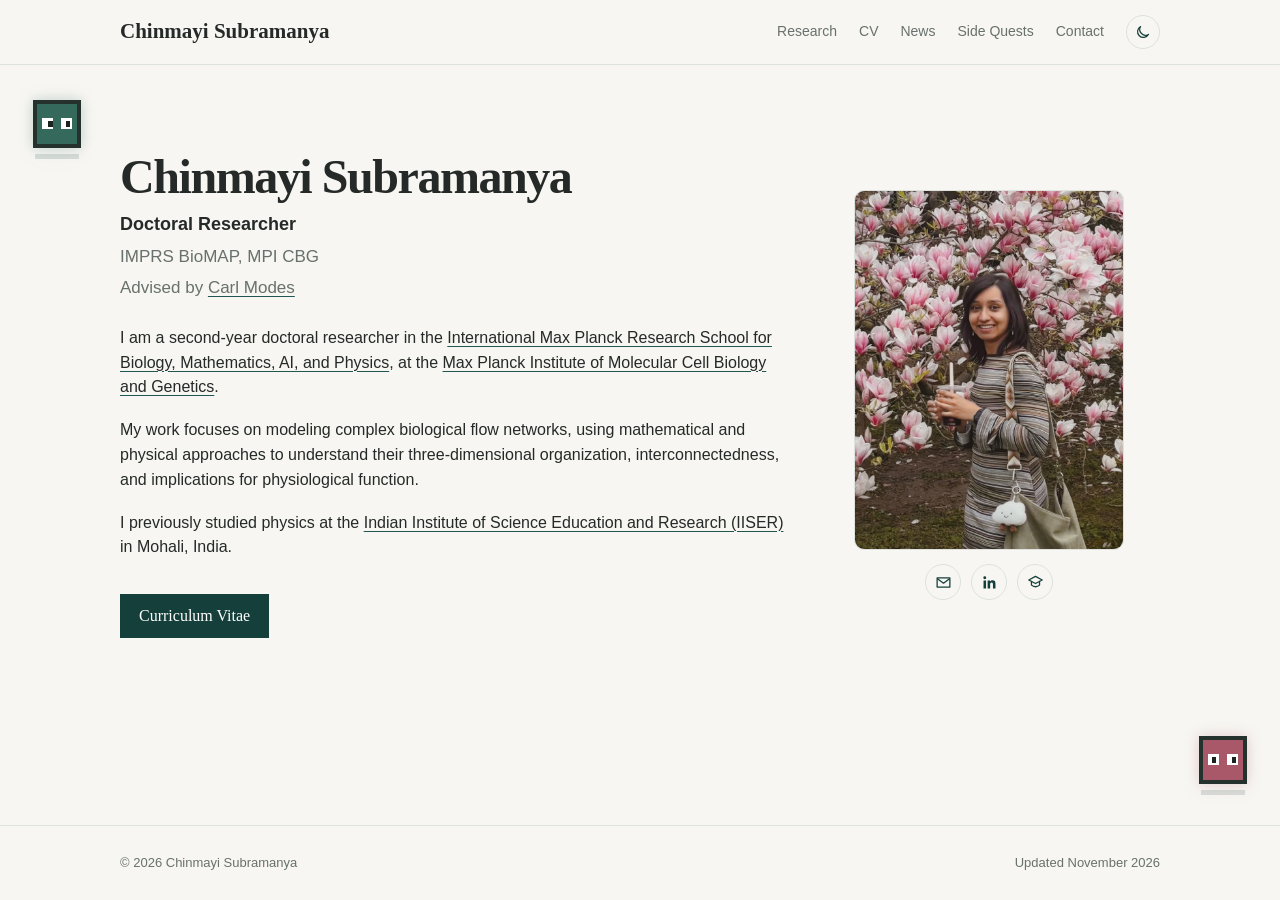
==== commit a0ef9747: "Fix fragment handling and strip image metadata" ====
--- a/index.html
+++ b/index.html
@@ -11,7 +11,7 @@
     <meta name="color-scheme" content="light dark" />
     <title>Chinmayi Subramanya</title>
     <link rel="icon" href="assets/favicon.png?v=6" type="image/png" sizes="256x256" />
-    <link rel="stylesheet" href="styles.css?v=56" />
+    <link rel="stylesheet" href="styles.css?v=57" />
   </head>
   <body class="home-page">
     <a class="skip-link" href="#main-content">Skip to content</a>
@@ -153,6 +153,6 @@
         <p class="footer-updated">Updated November 2026</p>
       </div>
     </footer>
-    <script src="script.js?v=17"></script>
+    <script src="script.js?v=18"></script>
   </body>
 </html>
--- a/styles.css
+++ b/styles.css
@@ -1337,7 +1337,7 @@
 
 .music-card .photo-credit {
   display: flex;
-  align-items: center;
+  align-items: flex-start;
   gap: 4px;
 }
 
@@ -1596,6 +1596,39 @@
   text-decoration: none;
 }
 
+@media (min-width: 1500px) and (min-height: 850px) {
+  .home-page .home-main {
+    display: grid;
+    align-items: center;
+    padding-bottom: clamp(18px, 3vh, 42px);
+  }
+
+  .home-page .profile {
+    width: min(calc(100% - 96px), clamp(1040px, calc(62vw + 110px), 1300px));
+    grid-template-columns: minmax(0, 680px) clamp(270px, calc(12vw + 90px), 320px);
+    justify-content: space-between;
+    column-gap: clamp(56px, 6vw, 120px);
+    padding-block: clamp(56px, 6vh, 76px);
+  }
+
+  .home-page .profile h1 {
+    font-size: clamp(48px, calc(1.9vw + 19.5px), 56px);
+  }
+
+  .home-page .portrait,
+  .home-page .portrait-column {
+    width: clamp(270px, calc(12vw + 90px), 320px);
+  }
+
+  .home-page .portrait-column {
+    transform: translateX(clamp(-36px, calc(8.57vw - 164.55px), 0px));
+  }
+
+  .home-page .portrait img {
+    width: 100%;
+  }
+}
+
 @media (max-width: 1100px) {
   .ensnarlment-experience {
     display: none;
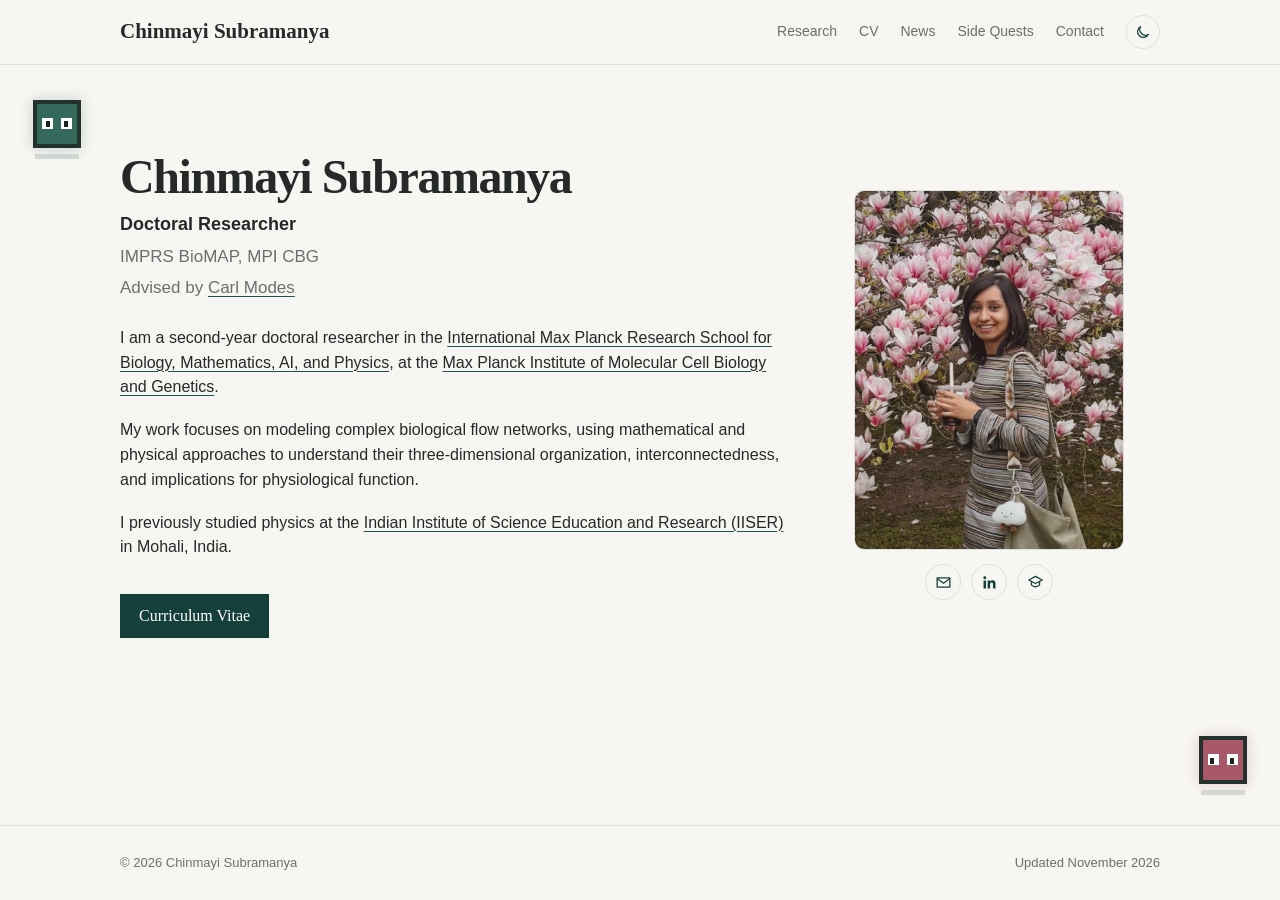
==== commit bc61bd91: "Unify favicon assets and refresh cache" ====
--- a/index.html
+++ b/index.html
@@ -10,7 +10,7 @@
     <meta name="theme-color" content="#f7f6f2" />
     <meta name="color-scheme" content="light dark" />
     <title>Chinmayi Subramanya</title>
-    <link rel="icon" href="assets/favicon.png?v=6" type="image/png" sizes="256x256" />
+    <link rel="icon" href="assets/favicon.png?v=7" type="image/png" sizes="256x256" />
     <link rel="stylesheet" href="styles.css?v=57" />
   </head>
   <body class="home-page">
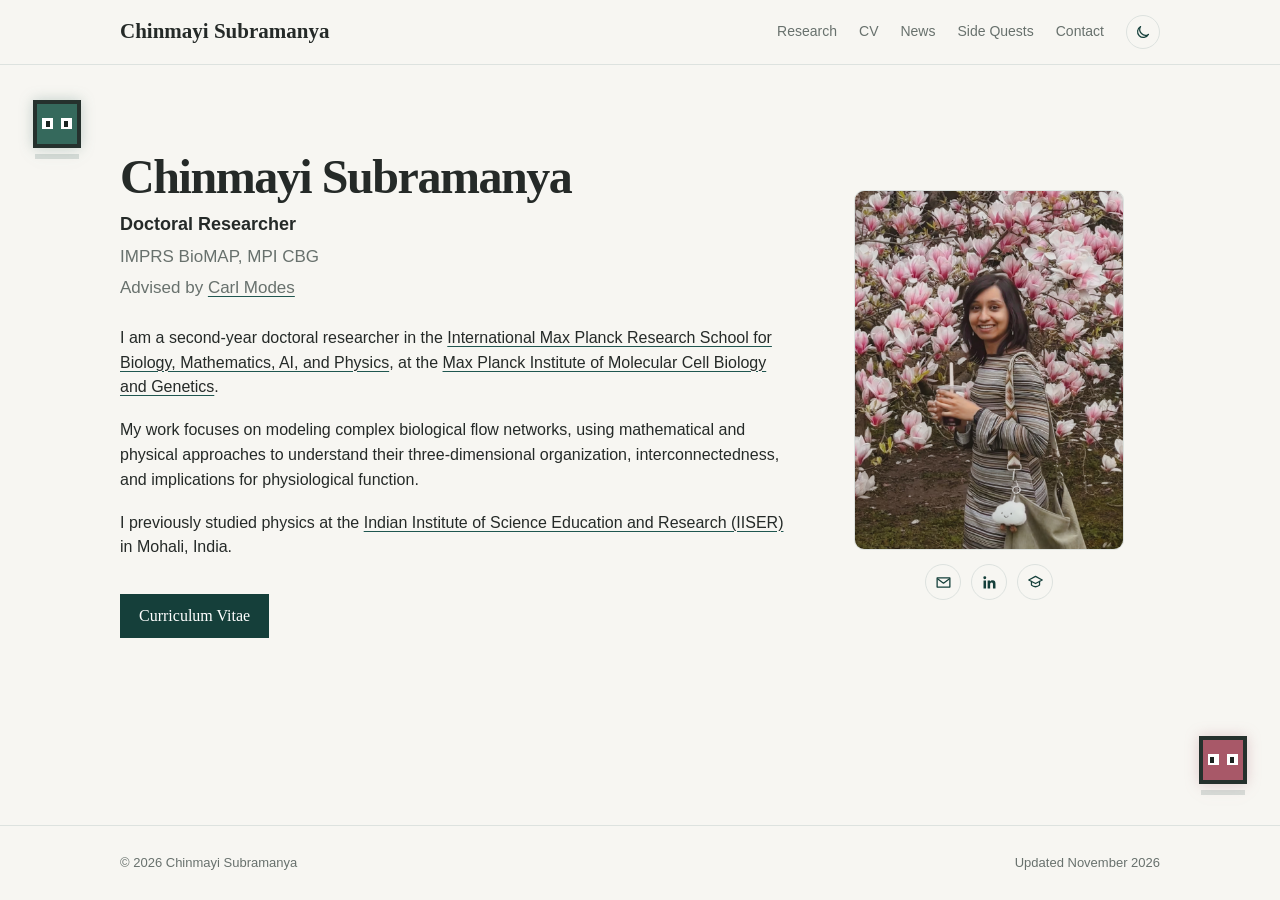
==== commit 10f542f7: "Optimize research visuals and mobile interaction" ====
--- a/index.html
+++ b/index.html
@@ -153,6 +153,6 @@
         <p class="footer-updated">Updated November 2026</p>
       </div>
     </footer>
-    <script src="script.js?v=18"></script>
+    <script src="script.js?v=19"></script>
   </body>
 </html>
--- a/styles.css
+++ b/styles.css
@@ -893,8 +893,98 @@
   font-size: 16px;
 }
 
-.approach-list + .subsection {
+.liver-figure {
+  width: min(100%, 740px);
+  margin: 30px auto;
+}
+
+.liver-figure img {
+  width: 100%;
+  background: #f7f6f2;
+  border-radius: 10px;
+}
+
+.liver-figure figcaption {
+  margin-top: 10px;
+  color: var(--muted);
+  font-size: 14px;
+  line-height: 1.55;
+}
+
+.research-methods-layout {
+  display: grid;
+  grid-template-columns: minmax(0, 2fr) minmax(280px, 1fr);
+  align-items: start;
+  gap: 36px;
+}
+
+.research-methods-copy > p {
+  margin: 0 0 22px;
+  font-size: 16px;
+}
+
+.research-methods-copy > p:last-of-type {
+  margin-bottom: 0;
+}
+
+.research-methods-copy .approach-list {
+  margin-top: 32px;
+}
+
+.research-methods-layout + .subsection {
   margin-top: 56px;
+}
+
+.research-visualization .visualization-figure {
+  width: min(100%, 600px);
+  margin: 0 auto;
+}
+
+.visualization-frame {
+  width: 100%;
+  aspect-ratio: 4 / 3;
+  overflow: hidden;
+  background: var(--background);
+  border: 1px solid var(--border);
+  border-radius: 10px;
+}
+
+.visualization-frame iframe {
+  display: block;
+  width: 100%;
+  height: 100%;
+  border: 0;
+}
+
+.visualization-meta {
+  display: flex;
+  align-items: baseline;
+  justify-content: space-between;
+  gap: 18px;
+  margin-top: 10px;
+}
+
+.visualization-meta .visualization-instructions {
+  margin: 0;
+  color: var(--muted);
+  font-size: 13px;
+}
+
+.zoom-instruction--mobile {
+  display: none;
+}
+
+.visualization-figure figcaption {
+  margin-top: 14px;
+  color: var(--muted);
+  font-size: 14px;
+  line-height: 1.55;
+}
+
+.research-methods-layout .visualization-meta {
+  align-items: flex-start;
+  flex-direction: column;
+  gap: 4px;
 }
 
 .subsection h3 {
@@ -1832,6 +1922,40 @@
     gap: 14px;
   }
 
+  .research-methods-layout {
+    grid-template-columns: 1fr;
+    gap: 44px;
+  }
+
+  .research-visualization .visualization-figure {
+    width: 100%;
+  }
+
+  .visualization-frame,
+  .visualization-frame iframe {
+    touch-action: none;
+  }
+
+  .zoom-instruction--desktop {
+    display: none;
+  }
+
+  .zoom-instruction--mobile {
+    display: inline;
+  }
+
+  .visualization-meta .inline-link {
+    display: inline-flex;
+    min-height: 44px;
+    align-items: center;
+  }
+
+  .visualization-meta {
+    align-items: flex-start;
+    flex-direction: column;
+    gap: 4px;
+  }
+
   .award-list li {
     grid-template-columns: 76px minmax(0, 1fr);
     gap: 14px;
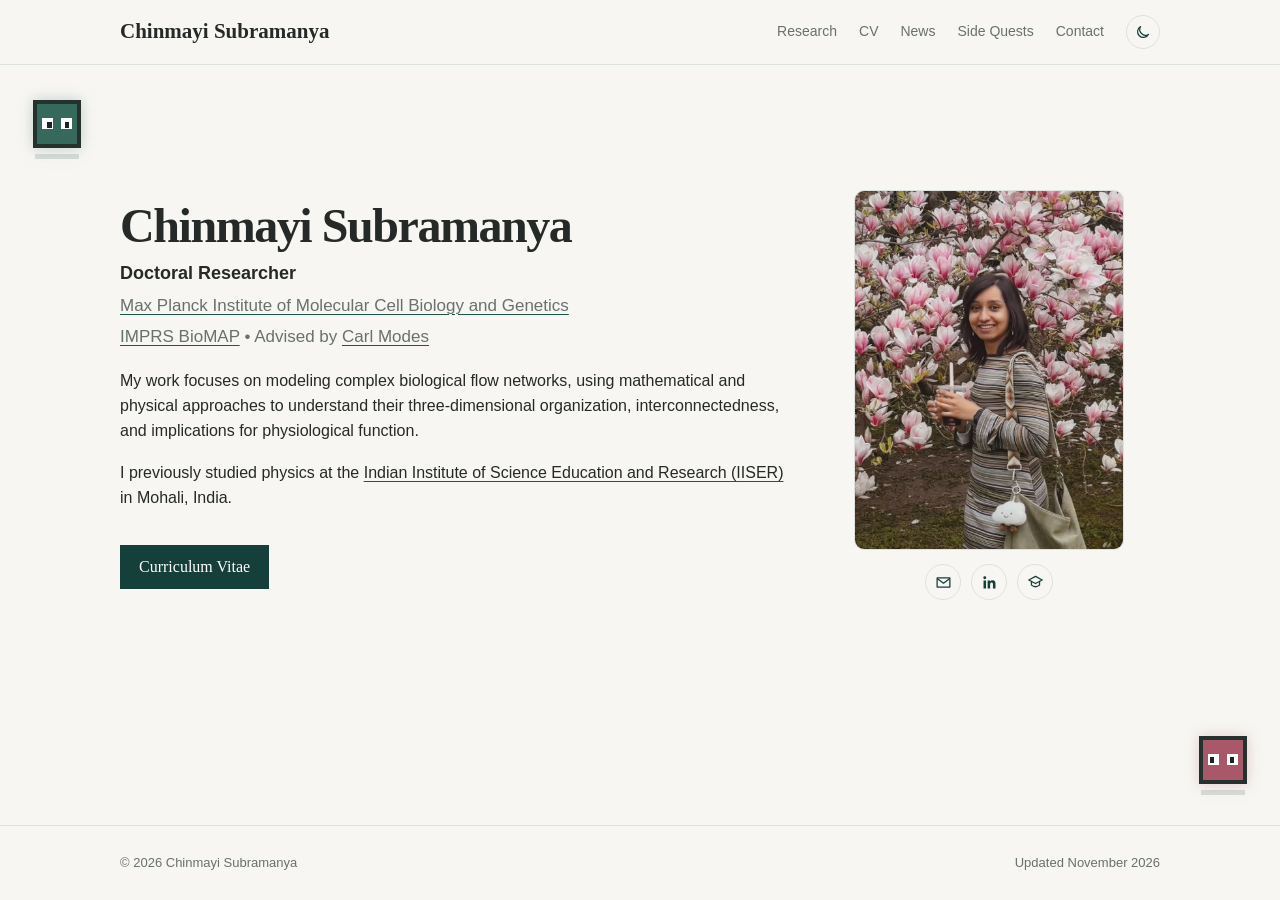
==== commit 5537706f: "Refine homepage affiliations" ====
--- a/index.html
+++ b/index.html
@@ -123,15 +123,13 @@
         <div class="profile-copy">
           <h1 id="profile-name">Chinmayi Subramanya</h1>
           <p class="role">Doctoral Researcher</p>
-          <p>IMPRS BioMAP, MPI CBG</p>
           <p>
+            <a href="https://www.mpi-cbg.de" target="_blank" rel="noreferrer">Max Planck Institute of Molecular Cell Biology and Genetics</a>
+          </p>
+          <p>
+            <a href="https://imprs.mpi-cbg.de" target="_blank" rel="noreferrer">IMPRS BioMAP</a> •
             Advised by
             <a href="https://www.mpi-cbg.de/research/researchgroups/currentgroups/carl-modes/research-focus" target="_blank" rel="noreferrer">Carl Modes</a>
-          </p>
-          <p class="profile-summary">
-            I am a second-year doctoral researcher in the
-            <a href="https://imprs.mpi-cbg.de" target="_blank" rel="noreferrer">International Max Planck Research School for Biology, Mathematics, AI, and Physics</a>,
-            at the <a href="https://www.mpi-cbg.de" target="_blank" rel="noreferrer">Max Planck Institute of Molecular Cell Biology and Genetics</a>.
           </p>
           <p class="profile-summary profile-focus">
             My work focuses on modeling complex biological flow networks, using mathematical and physical approaches to understand their three-dimensional organization, interconnectedness, and implications for physiological function.
